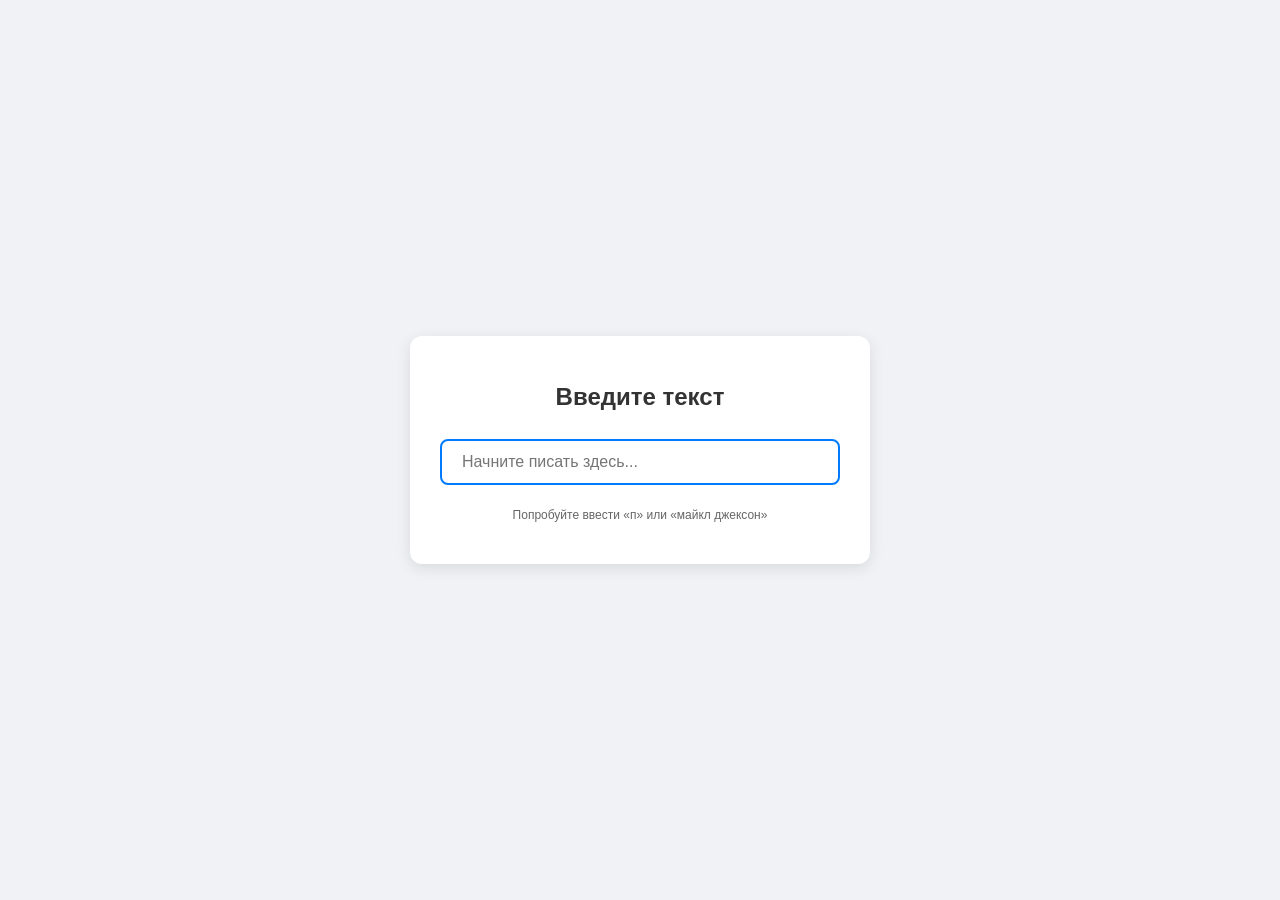
==== zigluchka.html @ cab2396b "first" ====
<!DOCTYPE html>
<html lang="ru">
<head>
    <meta charset="UTF-8">
    <meta name="viewport" content="width=device-width, initial-scale=1.0">
    <title>Интерактивное поле ввода</title>
    <style>
        body {
            font-family: 'Segoe UI', Tahoma, Geneva, Verdana, sans-serif;
            background-color: #f0f2f5;
            display: flex;
            justify-content: center;
            align-items: center;
            height: 100vh;
            margin: 0;
        }
        .container {
            background-color: white;
            padding: 30px;
            border-radius: 12px;
            box-shadow: 0 4px 15px rgba(0,0,0,0.1);
            text-align: center;
            max-width: 400px;
            width: 100%;
        }
        h1 {
            color: #333;
            font-size: 24px;
            margin-bottom: 20px;
        }
        input[type="text"] {
            width: 100%;
            padding: 12px 20px;
            margin: 8px 0;
            box-sizing: border-box;
            border: 2px solid #ccc;
            border-radius: 8px;
            font-size: 16px;
            transition: 0.3s;
            outline: none;
        }
        input[type="text"]:focus {
            border-color: #007bff;
        }
        .hint {
            font-size: 12px;
            color: #666;
            margin-top: 15px;
        }
    </style>
</head>
<body>

<div class="container">
    <h1>Введите текст</h1>
    <!-- Поле ввода, которое отслеживает каждый нажатый символ -->
    <input type="text" id="magicInput" placeholder="Начните писать здесь..." autofocus>
    <p class="hint">Попробуйте ввести «п» или «майкл джексон»</p>
</div>

<script>
    const inputField = document.getElementById('magicInput');

    inputField.addEventListener('input', function() {
        // Приводим текст к нижнему регистру, чтобы проверка работала независимо от Caps Lock
        const value = inputField.value.toLowerCase().trim();

        // 1. Если ввели букву "п" (русская или английская "p" на всякий случай)
        if (value === 'п' || value === 'p') {
            // Перенаправляем на другую страницу (в данном случае на Яндекс, можете заменить на свою ссылку)
            window.location.href = 'https://yandex.ru'; 
        } 
        
        // 2. Если ввели "майкл джексон"
        else if (value === 'майкл джексон' || value === 'michael jackson') {
            // Рикроллим! Перенаправляем на знаменитый клип Рика Эстли
            window.location.href = 'https://youtube.com';
        }
    });
</script>

</body>
</html>
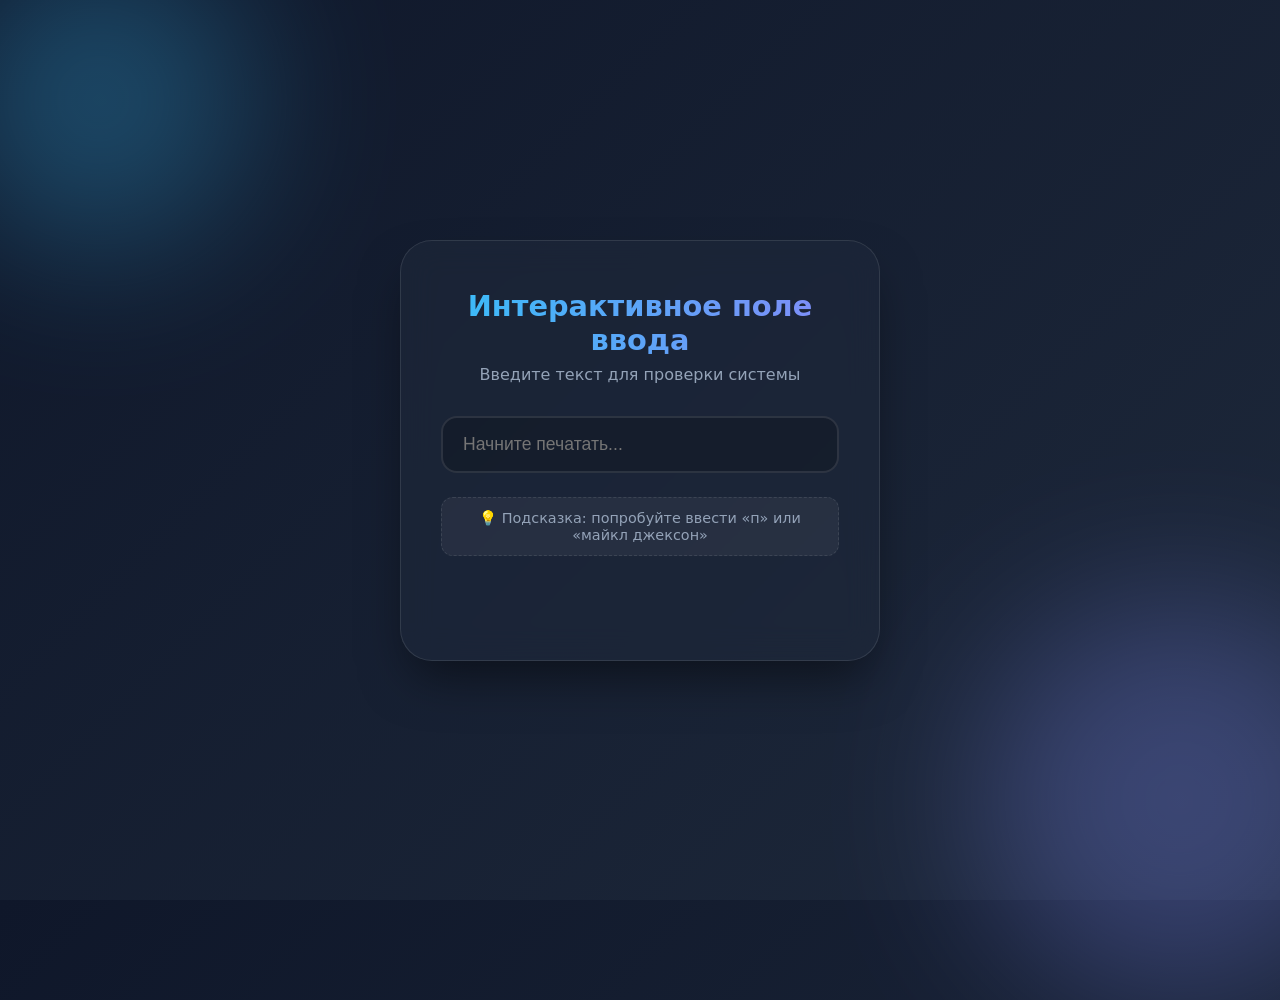
==== commit 5f9e36b4: "update" ====
--- a/zigluchka.html
+++ b/zigluchka.html
@@ -3,81 +3,182 @@
 <head>
     <meta charset="UTF-8">
     <meta name="viewport" content="width=device-width, initial-scale=1.0">
-    <title>Интерактивное поле ввода</title>
+    <title>Интерактивная заглушка</title>
     <style>
+        :root {
+            --bg-gradient: linear-gradient(135deg, #0f172a 0%, #1e293b 100%);
+            --card-bg: rgba(30, 41, 59, 0.6);
+            --accent: #38bdf8;
+            --text-main: #f8fafc;
+            --text-muted: #94a3b8;
+            --success: #4ade80;
+        }
+
+        * { box-sizing: border-box; margin: 0; padding: 0; }
+
         body {
-            font-family: 'Segoe UI', Tahoma, Geneva, Verdana, sans-serif;
-            background-color: #f0f2f5;
             display: flex;
             justify-content: center;
             align-items: center;
-            height: 100vh;
-            margin: 0;
+            min-height: 100vh;
+            background: var(--bg-gradient);
+            font-family: 'Segoe UI', system-ui, -apple-system, sans-serif;
+            color: var(--text-main);
+            overflow: hidden;
         }
-        .container {
-            background-color: white;
-            padding: 30px;
-            border-radius: 12px;
-            box-shadow: 0 4px 15px rgba(0,0,0,0.1);
+
+        /* Фоновые декоративные круги */
+        .bg-circle {
+            position: absolute;
+            border-radius: 50%;
+            filter: blur(80px);
+            opacity: 0.3;
+            z-index: 0;
+        }
+        .circle-1 { width: 300px; height: 300px; background: #38bdf8; top: -50px; left: -50px; }
+        .circle-2 { width: 400px; height: 400px; background: #818cf8; bottom: -100px; right: -100px; }
+
+        .card {
+            position: relative;
+            z-index: 1;
+            background: var(--card-bg);
+            backdrop-filter: blur(16px);
+            -webkit-backdrop-filter: blur(16px);
+            border: 1px solid rgba(255, 255, 255, 0.1);
+            padding: 3rem 2.5rem;
+            border-radius: 2rem;
+            box-shadow: 0 25px 50px -12px rgba(0, 0, 0, 0.5);
             text-align: center;
-            max-width: 400px;
+            max-width: 480px;
+            width: 90%;
+            animation: fadeIn 0.8s ease-out;
+        }
+
+        @keyframes fadeIn {
+            from { opacity: 0; transform: translateY(20px); }
+            to { opacity: 1; transform: translateY(0); }
+        }
+
+        h1 {
+            font-size: 1.8rem;
+            margin-bottom: 0.5rem;
+            background: linear-gradient(to right, #38bdf8, #818cf8);
+            -webkit-background-clip: text;
+            -webkit-text-fill-color: transparent;
+        }
+
+        .subtitle {
+            color: var(--text-muted);
+            margin-bottom: 2rem;
+            font-size: 1rem;
+        }
+
+        .input-wrapper {
+            position: relative;
+            margin-bottom: 1.5rem;
+        }
+
+        input {
             width: 100%;
+            padding: 1rem 1.25rem;
+            border-radius: 1rem;
+            border: 2px solid rgba(255, 255, 255, 0.1);
+            background: rgba(0, 0, 0, 0.2);
+            color: var(--text-main);
+            font-size: 1.1rem;
+            outline: none;
+            transition: all 0.3s ease;
         }
-        h1 {
-            color: #333;
-            font-size: 24px;
-            margin-bottom: 20px;
+
+        input:focus {
+            border-color: var(--accent);
+            box-shadow: 0 0 20px rgba(56, 189, 248, 0.2);
+            background: rgba(0, 0, 0, 0.3);
         }
-        input[type="text"] {
-            width: 100%;
-            padding: 12px 20px;
-            margin: 8px 0;
-            box-sizing: border-box;
-            border: 2px solid #ccc;
-            border-radius: 8px;
-            font-size: 16px;
-            transition: 0.3s;
-            outline: none;
+
+        .hint {
+            font-size: 0.9rem;
+            color: var(--text-muted);
+            background: rgba(255, 255, 255, 0.05);
+            padding: 0.75rem;
+            border-radius: 0.75rem;
+            border: 1px dashed rgba(255, 255, 255, 0.1);
         }
-        input[type="text"]:focus {
-            border-color: #007bff;
+
+        .message {
+            margin-top: 1.5rem;
+            padding: 1rem;
+            border-radius: 1rem;
+            font-weight: 600;
+            opacity: 0;
+            transform: translateY(10px);
+            transition: all 0.4s ease;
+            height: 0;
+            overflow: hidden;
         }
-        .hint {
-            font-size: 12px;
-            color: #666;
-            margin-top: 15px;
+
+        .message.active {
+            opacity: 1;
+            transform: translateY(0);
+            height: auto;
+            padding: 1rem;
+            margin-top: 1.5rem;
+        }
+
+        .message.success {
+            background: rgba(74, 222, 128, 0.1);
+            color: var(--success);
+            border: 1px solid rgba(74, 222, 128, 0.3);
+        }
+        
+        .message.easter-egg {
+            background: rgba(250, 204, 21, 0.1);
+            color: #facc15;
+            border: 1px solid rgba(250, 204, 21, 0.3);
+            font-size: 1.2rem;
         }
     </style>
 </head>
 <body>
 
-<div class="container">
-    <h1>Введите текст</h1>
-    <!-- Поле ввода, которое отслеживает каждый нажатый символ -->
-    <input type="text" id="magicInput" placeholder="Начните писать здесь..." autofocus>
-    <p class="hint">Попробуйте ввести «п» или «майкл джексон»</p>
-</div>
+    <div class="bg-circle circle-1"></div>
+    <div class="bg-circle circle-2"></div>
 
-<script>
-    const inputField = document.getElementById('magicInput');
+    <div class="card">
+        <h1>Интерактивное поле ввода</h1>
+        <p class="subtitle">Введите текст для проверки системы</p>
+        
+        <div class="input-wrapper">
+            <input type="text" id="magicInput" placeholder="Начните печатать..." autocomplete="off">
+        </div>
+        
+        <p class="hint">💡 Подсказка: попробуйте ввести «п» или «майкл джексон»</p>
+        
+        <div id="result" class="message"></div>
+    </div>
 
-    inputField.addEventListener('input', function() {
-        // Приводим текст к нижнему регистру, чтобы проверка работала независимо от Caps Lock
-        const value = inputField.value.toLowerCase().trim();
+    <script>
+        const input = document.getElementById('magicInput');
+        const result = document.getElementById('result');
 
-        // 1. Если ввели букву "п" (русская или английская "p" на всякий случай)
-        if (value === 'п' || value === 'p') {
-            // Перенаправляем на другую страницу (в данном случае на Яндекс, можете заменить на свою ссылку)
-            window.location.href = 'https://yandex.ru'; 
-        } 
-        
-        // 2. Если ввели "майкл джексон"
-        else if (value === 'майкл джексон' || value === 'michael jackson') {
-            // Рикроллим! Перенаправляем на знаменитый клип Рика Эстли
-            window.location.href = 'https://youtube.com';
-        }
-    });
-</script>
+        input.addEventListener('input', (e) => {
+            const val = e.target.value.trim().toLowerCase();
+            
+            result.classList.remove('active', 'success', 'easter-egg');
 
+            if (val === '') {
+                return;
+            } else if (val === 'п') {
+                result.textContent = '✅ Верно! Это буква «п».';
+                result.classList.add('active', 'success');
+            } else if (val.includes('майкл джексон')) {
+                result.textContent = '🌕🚶‍♂️✨ Hee-hee! Вы нашли пасхалку!';
+                result.classList.add('active', 'easter-egg');
+            } else {
+                result.textContent = '🤔 Интересный ввод, но попробуйте подсказку...';
+                result.classList.add('active', 'success');
+            }
+        });
+    </script>
 </body>
-</html>
+</html>
